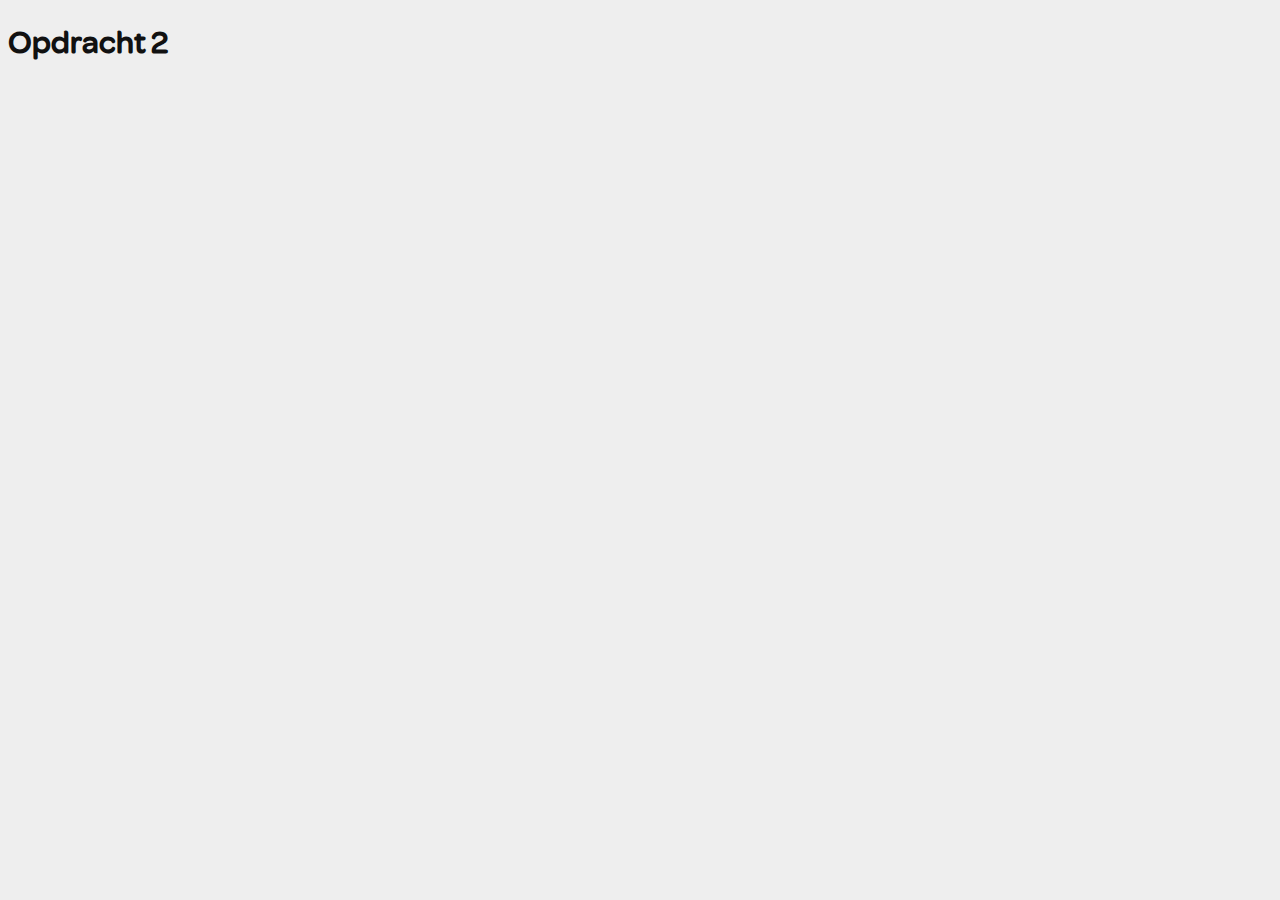
==== opdracht2/index.html @ 01a5a4b9 "Add files via upload" ====
<!doctype html>
<html lang="nl">
	
<head>
	<meta charset="UTF-8">
	<meta name="author" content="jouw naam">
	<meta name="viewport" content="width=device-width, initial-scale=1">
	
	<title>Opdracht 2: Interactie galore - Frontend voor Designers</title>
	
	<link href="styles/style.css" rel="stylesheet">
  <link rel="icon" type="image/svg+xml" href="images/favicon.svg">
</head>

<body>
	<h1>Opdracht 2</h1>

	<script src="scripts/script.js"></script>
</body>
	
</html>
---- opdracht2/styles/style.css ----
/* CSS Document */

/*********/
/* FONTS */
/*********/
@font-face {
	font-family: 'eenfont';
	src: url('../fonts/eenfont.woff2') format('woff2'),
			 url('../fonts/eenfont.woff') format('woff');
	font-weight: normal;
	font-style: normal;

}





/**************/
/* CSS REMEDY */
/**************/
*, *::after, *::before {
  box-sizing:border-box;  
}

button, summary {
	cursor: pointer;
}





/*********************/
/* CUSTOM PROPERTIES */
/*********************/
:root {
	/* startje */
	--color-main:#111;
	--color-background:#eee;
}





/****************/
/* JOUW STYLING */
/****************/
body {
  font-family:eenfont, sans-serif;
  color:var(--color-main);
  background-color:var(--color-background);
}

/* jouw code */
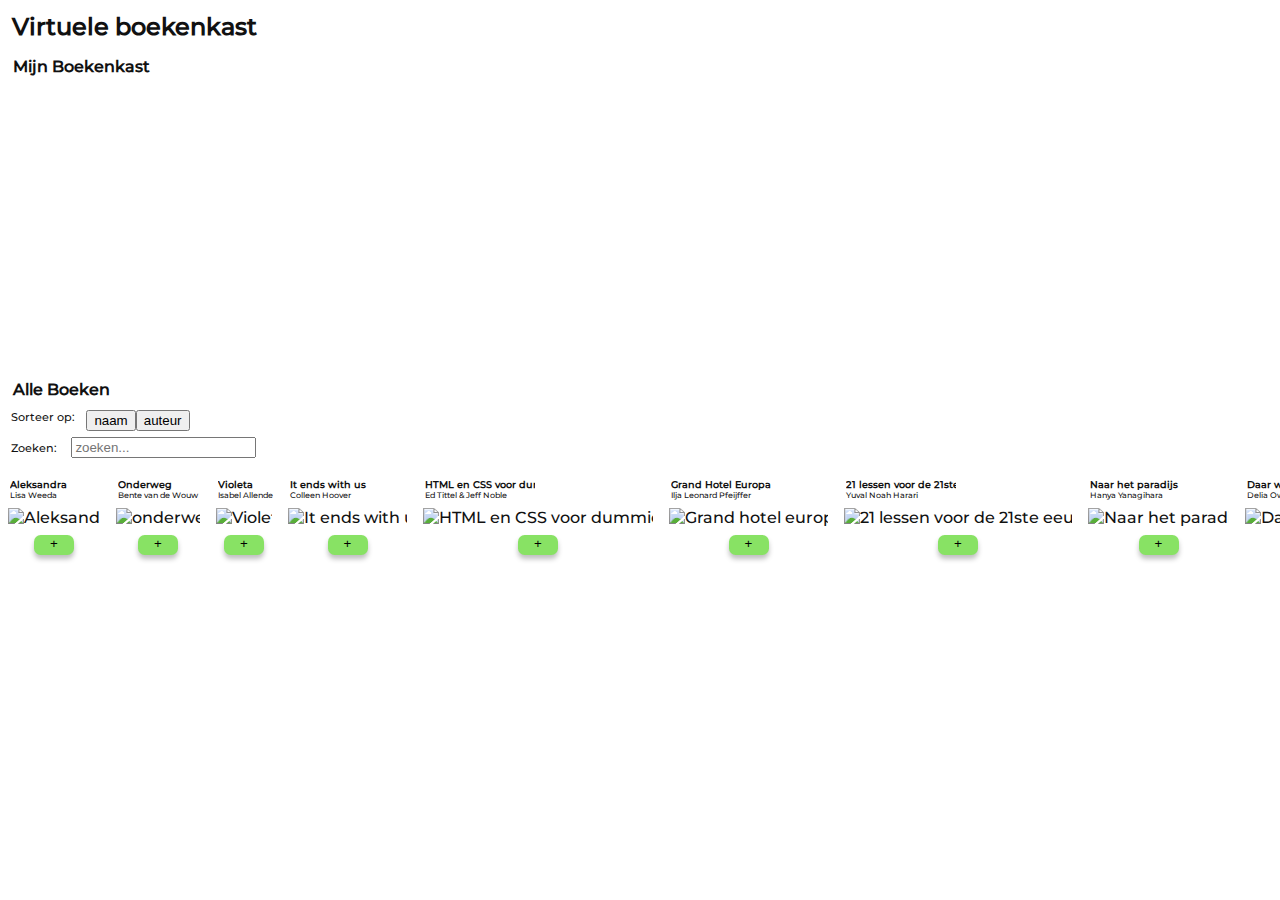
==== commit e589437c: "Add files via upload" ====
--- a/opdracht2/index.html
+++ b/opdracht2/index.html
@@ -3,7 +3,7 @@
 	
 <head>
 	<meta charset="UTF-8">
-	<meta name="author" content="jouw naam">
+	<meta name="author" content="Jinke">
 	<meta name="viewport" content="width=device-width, initial-scale=1">
 	
 	<title>Opdracht 2: Interactie galore - Frontend voor Designers</title>
@@ -13,9 +13,97 @@
 </head>
 
 <body>
-	<h1>Opdracht 2</h1>
+	<section>
+		<h1>Virtuele boekenkast</h1>
+	</section>
+	<section>
+		<h2>Mijn Boekenkast</h2>
+		<ul id="mijnLijst">
+		</ul>
+	</section>
+	<section id="boekenLijstContainer" class="mijnList">
+		<h2>Alle Boeken</h2>
+		<aside>
+			<section>
+				<label>Sorteer op:</label>
+				<button class="sort" data-sort="title">naam</button>
+				<button class="sort" data-sort="author"  data-default-order='asc'>auteur</button>
+			</section>
+			<section>
+				<label>Zoeken:</label>
+				<input class="search" placeholder="zoeken..." />
+			</section>
+		</aside>
+		<ul id="boekenLijst" class="list">
+			<li>
+				<h3 class="title">Aleksandra</h3>
+				<p class="author">Lisa Weeda</p>
+				<img src="/images/aleksandra.jpeg" alt="Aleksandra">
+				<button>+</button>
+			</li>
+			<li>
+				<h3 class="title">Onderweg</h3>
+				<p class="author">Bente van de Wouw</p>
+				<img src="/images/onderweg.jpeg" alt="onderweg">
+				<button>+</button>
+			</li>
+			<li>
+				<h3 class="title">Violeta</h3>
+				<p class="author">Isabel Allende</p>
+				<img src="/images/violeta.jpeg" alt="Violeta">
+				<button>+</button>
+			</li>
+			<li>
+				<h3 class="title">It ends with us</h3>
+				<p class="author">Colleen Hoover</p>
+				<img src="/images/itendswithus.jpeg" alt="It ends with us">
+				<button>+</button>
+			</li>
+			<li>
+				<h3 class="title">HTML en CSS voor dummies</h3>
+				<p class="author">Ed Tittel & Jeff Noble</p>
+				<img src="/images/dummies.jpeg" alt="HTML en CSS voor dummies">
+				<button>+</button>
+			</li>
+			<li>
+				<h3 class="title">Grand Hotel Europa</h3>
+				<p class="author">Ilja Leonard Pfeijffer</p>
+				<img src="/images/europa.jpeg" alt="Grand hotel europa">
+				<button>+</button>
+			</li>
+			<li>
+				<h3 class="title">21 lessen voor de 21ste eeuw</h3>
+				<p class="author">Yuval Noah Harari</p>
+				<img src="/images/lessen.jpeg" alt="21 lessen voor de 21ste eeuw">
+				<button>+</button>
+			</li>
+			<li>
+				<h3 class="title">Naar het paradijs</h3>
+				<p class="author">Hanya Yanagihara</p>
+				<img src="/images/paradijs.jpeg" alt="Naar het paradijs">
+				<button>+</button>
+			</li>
+			<li>
+				<h3 class="title">Daar waar de rivierkreeften zingen</h3>
+				<p class="author">Delia Owens</p>
+				<img src="/images/rivierkreeften.jpeg" alt="Daar waar de rivierkreeften zingen">
+				<button>+</button>
+			</li>
+			<li>
+				<h3 class="title">De wijsheid van de heks</h3>
+				<p class="author">Susan Smith</p>
+				<img src="/images/wijsheid.jpeg" alt="De wijsheid van de heks">
+				<button>+</button>
+			</li>
+		</ul>
+	</section>
 
+	<!-- jsDelivr :: Sortable :: Latest (https://www.jsdelivr.com/package/npm/sortablejs) -->
+	<script src="https://cdn.jsdelivr.net/npm/sortablejs@latest/Sortable.min.js"></script>
+	<!-- Sorteerbare lijst van https://listjs.com/overview/download/ -->
+	<script src="//cdnjs.cloudflare.com/ajax/libs/list.js/2.3.1/list.min.js"></script>
 	<script src="scripts/script.js"></script>
+
 </body>
 	
 </html>
--- a/opdracht2/styles/style.css
+++ b/opdracht2/styles/style.css
@@ -4,14 +4,11 @@
 /* FONTS */
 /*********/
 @font-face {
-	font-family: 'eenfont';
-	src: url('../fonts/eenfont.woff2') format('woff2'),
-			 url('../fonts/eenfont.woff') format('woff');
+	font-family: 'Montserrat';
+	src: url('../fonts/Montserrat-Medium.ttf');
 	font-weight: normal;
 	font-style: normal;
-
-}
-
+}
 
 
 
@@ -37,7 +34,10 @@
 :root {
 	/* startje */
 	--color-main:#111;
-	--color-background:#eee;
+	--color-background:white;
+	--color-darkmode: #333;
+	--color-plus: rgb(136, 226, 100);
+	--color-min: rgb(240, 104, 80);
 }
 
 
@@ -48,10 +48,159 @@
 /* JOUW STYLING */
 /****************/
 body {
-  font-family:eenfont, sans-serif;
+  font-family:Montserrat;
   color:var(--color-main);
   background-color:var(--color-background);
+  margin: 0;
+  padding: 0;
 }
 
 /* jouw code */
-
+section:nth-of-type(1) {
+	display: flex;
+}
+
+section h1 {
+	text-align: left;
+	font-size: 1.5em;
+	margin: .5em .5em 0;
+	position: relative;
+}
+
+h2 {
+	font-size: 1em;
+	margin: 1em 0 0 .8em;
+}
+
+h3 {
+	font-size: .6em;
+	padding: 0;
+	margin: 1em 0 0 1em;
+	max-width: 11.5em;
+	overflow: hidden;
+}
+
+p {
+	font-size: .5em;
+	padding: 0;
+	margin: 0 0 0 1.2em;
+}
+
+aside {
+	margin: 1em;
+	font-size: .7em;
+}
+
+aside section {
+	margin-bottom: .5em;
+}
+
+aside label {
+	margin-right: 1em;
+}
+
+section:nth-of-type(2) ul{
+	background-image: url(/images/plank.png);
+	background-repeat: repeat-x;
+	background-size: auto 30%;
+	background-position: center bottom;
+	display: flex;
+	flex-direction: row;
+	align-items: center;
+	margin: 0;
+	padding: 0 0 .5em;
+	list-style: none;
+	height: 18em;
+	width: 100%;
+	overflow-x: scroll;
+	white-space: nowrap;
+}
+
+ul#mijnList:empty::before {
+	text-align: center;
+	content: "Je boekenkast is nog leeg";
+}
+
+ul li button {
+	display: flex;
+	position: relative;
+	margin: auto;
+	background-color: var(--color-plus);
+	border: none;
+	border-radius: .5em;
+	box-shadow: 0px 4px 5px 0px rgba(0,0,0,0.25);
+	width: 3em;
+	height: 1.5em;
+	justify-content: center;
+}
+
+.min {
+	background-color: var(--color-min);
+}
+
+
+section:nth-of-type(3) ul {
+	display: flex;
+	flex-direction: row;
+	align-items: center;
+	margin: 0;
+	padding: 0 0 2em 0;
+	list-style: none;
+	width: 100%;
+	overflow-x: scroll;
+	white-space: nowrap;
+  }
+
+  section:nth-of-type(3) ul li {
+	display: block;
+  }
+
+  li img {
+  width: 7em;
+  margin: .5em;
+  }
+
+
+/* Responsive */
+/* @media only screen and (min-width: 768px),
+screen and (min-height: 1024px) {
+	section {
+		font-size: 1em;
+	}
+}
+
+@media only screen and (min-width: 1280px),
+screen and (min-height: 1024px) {
+	section {
+		font-size: 2em;
+	}
+} */
+
+/* Dark mode */
+@media (prefers-color-scheme: dark) {
+	body {
+		background-color: var(--color-darkmode);
+	}
+	h1 {
+		color: var(--color-background);
+	}
+	h2 {
+		color: var(--color-background);
+	}
+	h3 {
+		color: var(--color-background);
+	}
+	p {
+		color: var(--color-background);
+	}
+	aside {
+		color: var(--color-background);
+	}
+}
+
+/* Verminder beweging setting */
+@media (prefers-reduced-motion: reduce) {
+	body {
+		animation: none;
+	}
+}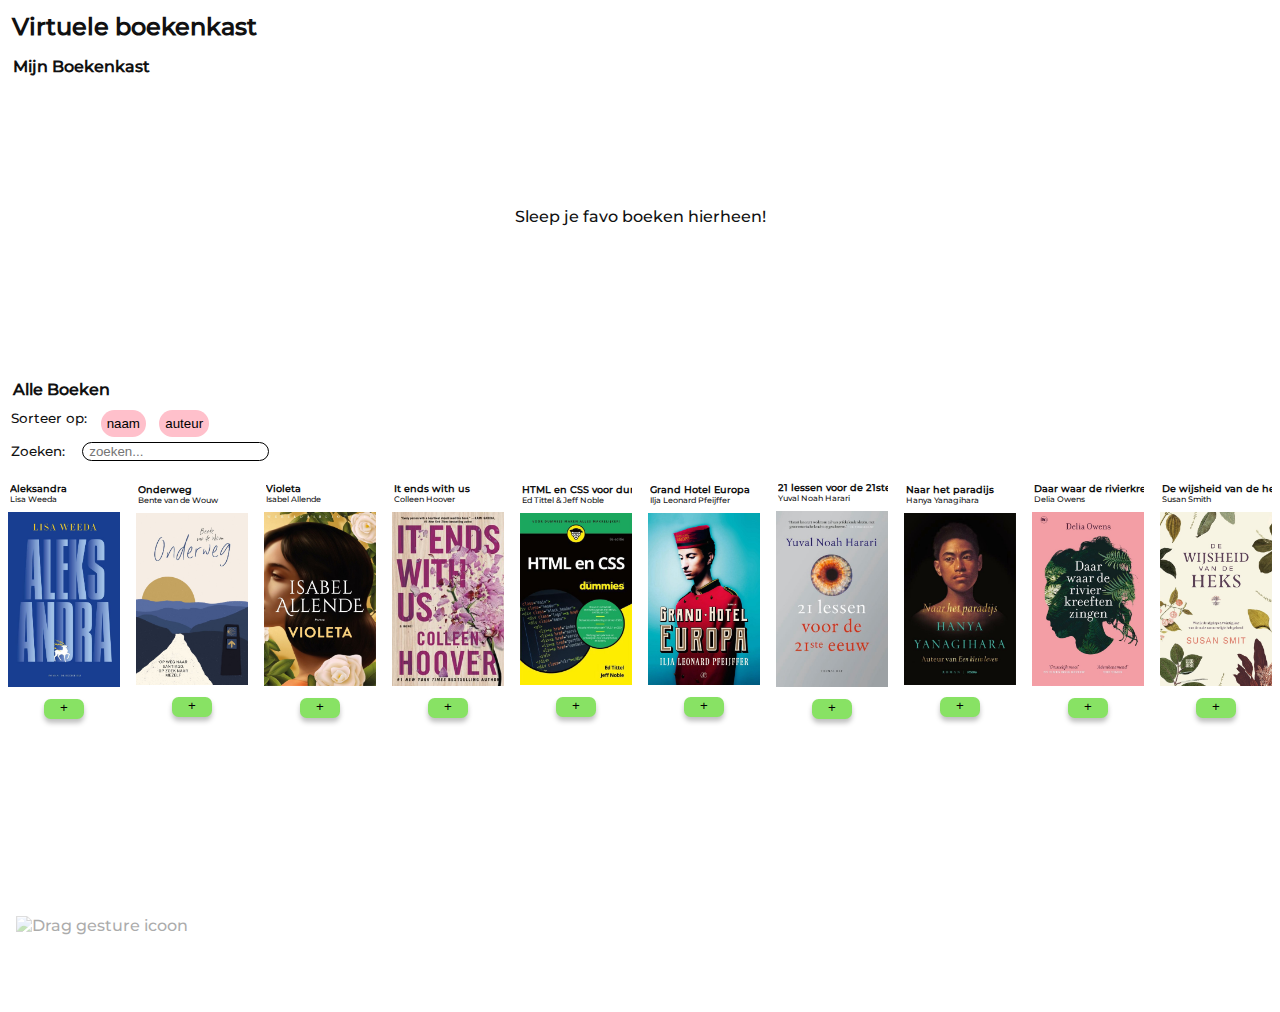
==== commit c1c60234: "Add files via upload" ====
--- a/opdracht2/index.html
+++ b/opdracht2/index.html
@@ -18,8 +18,7 @@
 	</section>
 	<section>
 		<h2>Mijn Boekenkast</h2>
-		<ul id="mijnLijst">
-		</ul>
+		<ul id="mijnLijst"></ul>
 	</section>
 	<section id="boekenLijstContainer" class="mijnList">
 		<h2>Alle Boeken</h2>
@@ -35,64 +34,67 @@
 			</section>
 		</aside>
 		<ul id="boekenLijst" class="list">
+			<section>
+				<img class="drag" id="drag" src="/images/dragicoon.jpeg" alt="Drag gesture icoon">
+			</section>
 			<li>
 				<h3 class="title">Aleksandra</h3>
 				<p class="author">Lisa Weeda</p>
-				<img src="/images/aleksandra.jpeg" alt="Aleksandra">
+				<img src="images/aleksandra.jpeg" alt="Aleksandra">
 				<button>+</button>
 			</li>
 			<li>
 				<h3 class="title">Onderweg</h3>
 				<p class="author">Bente van de Wouw</p>
-				<img src="/images/onderweg.jpeg" alt="onderweg">
+				<img src="images/onderweg.jpeg" alt="onderweg">
 				<button>+</button>
 			</li>
 			<li>
 				<h3 class="title">Violeta</h3>
 				<p class="author">Isabel Allende</p>
-				<img src="/images/violeta.jpeg" alt="Violeta">
+				<img src="images/violeta.jpeg" alt="Violeta">
 				<button>+</button>
 			</li>
 			<li>
 				<h3 class="title">It ends with us</h3>
 				<p class="author">Colleen Hoover</p>
-				<img src="/images/itendswithus.jpeg" alt="It ends with us">
+				<img src="images/itendswithus.jpeg" alt="It ends with us">
 				<button>+</button>
 			</li>
 			<li>
 				<h3 class="title">HTML en CSS voor dummies</h3>
 				<p class="author">Ed Tittel & Jeff Noble</p>
-				<img src="/images/dummies.jpeg" alt="HTML en CSS voor dummies">
+				<img src="images/dummies.jpeg" alt="HTML en CSS voor dummies">
 				<button>+</button>
 			</li>
 			<li>
 				<h3 class="title">Grand Hotel Europa</h3>
 				<p class="author">Ilja Leonard Pfeijffer</p>
-				<img src="/images/europa.jpeg" alt="Grand hotel europa">
+				<img src="images/europa.jpeg" alt="Grand hotel europa">
 				<button>+</button>
 			</li>
 			<li>
 				<h3 class="title">21 lessen voor de 21ste eeuw</h3>
 				<p class="author">Yuval Noah Harari</p>
-				<img src="/images/lessen.jpeg" alt="21 lessen voor de 21ste eeuw">
+				<img src="images/lessen.jpeg" alt="21 lessen voor de 21ste eeuw">
 				<button>+</button>
 			</li>
 			<li>
 				<h3 class="title">Naar het paradijs</h3>
 				<p class="author">Hanya Yanagihara</p>
-				<img src="/images/paradijs.jpeg" alt="Naar het paradijs">
+				<img src="images/paradijs.jpeg" alt="Naar het paradijs">
 				<button>+</button>
 			</li>
 			<li>
 				<h3 class="title">Daar waar de rivierkreeften zingen</h3>
 				<p class="author">Delia Owens</p>
-				<img src="/images/rivierkreeften.jpeg" alt="Daar waar de rivierkreeften zingen">
+				<img src="images/rivierkreeften.jpeg" alt="Daar waar de rivierkreeften zingen">
 				<button>+</button>
 			</li>
 			<li>
 				<h3 class="title">De wijsheid van de heks</h3>
 				<p class="author">Susan Smith</p>
-				<img src="/images/wijsheid.jpeg" alt="De wijsheid van de heks">
+				<img src="images/wijsheid.jpeg" alt="De wijsheid van de heks">
 				<button>+</button>
 			</li>
 		</ul>
--- a/opdracht2/styles/style.css
+++ b/opdracht2/styles/style.css
@@ -38,6 +38,8 @@
 	--color-darkmode: #333;
 	--color-plus: rgb(136, 226, 100);
 	--color-min: rgb(240, 104, 80);
+	--color-accent: pink;
+	--color-accentdark: rgb(78, 12, 34);
 }
 
 
@@ -53,6 +55,10 @@
   background-color:var(--color-background);
   margin: 0;
   padding: 0;
+  background-image: url("/images/achtergrond.png");
+  /* https://wallpapercave.com/kawaii-aesthetic-wallpapers */
+  background-size: cover;
+  background-attachment: fixed;
 }
 
 /* jouw code */
@@ -95,8 +101,30 @@
 	margin-bottom: .5em;
 }
 
-aside label {
+aside section label {
 	margin-right: 1em;
+	font-size: 1.2em;
+}
+
+aside section button {
+	margin-right: 1em;
+	height: 2em;
+	border-radius: 1em;
+	border: none;
+	background-color: var(--color-accent);
+	transition: .5s;
+}
+
+aside section button:hover {
+	-webkit-box-shadow: 0px 8px 16px -4px rgba(0,0,0,0.75);
+	-moz-box-shadow: 0px 8px 16px -4px rgba(0,0,0,0.75);
+	box-shadow: 0px 8px 16px -4px rgba(0,0,0,0.75);
+}
+
+aside section input {
+	padding-left: .5em;
+	border-radius: 1em;
+	border: .1em solid black;
 }
 
 section:nth-of-type(2) ul{
@@ -105,7 +133,6 @@
 	background-size: auto 30%;
 	background-position: center bottom;
 	display: flex;
-	flex-direction: row;
 	align-items: center;
 	margin: 0;
 	padding: 0 0 .5em;
@@ -116,9 +143,24 @@
 	white-space: nowrap;
 }
 
-ul#mijnList:empty::before {
-	text-align: center;
-	content: "Je boekenkast is nog leeg";
+/* Drag icoon 
+https://icon-library.com/icon/drag-icon-5.html*/
+section>img {
+	height: 6em;
+	position: absolute;
+	bottom: -7em;
+	left: 1em;
+	opacity: 35%;
+	z-index: 1000;
+}
+
+/* Empty state */
+ul#mijnLijst:empty {
+	justify-content: center;
+}
+
+ul#mijnLijst:empty::before {
+	content:"Sleep je favo boeken hierheen!";
 }
 
 ul li button {
@@ -158,28 +200,69 @@
   li img {
   width: 7em;
   margin: .5em;
+  transition: 0.5s;
   }
 
+  li img:hover {
+	  transform: scale(1.05);
+	  -webkit-box-shadow: 0px 8px 16px -4px rgba(0,0,0,0.75);
+	  -moz-box-shadow: 0px 8px 16px -4px rgba(0,0,0,0.75);
+	  box-shadow: 0px 8px 16px -4px rgba(0,0,0,0.75);
+  }
+
+
+/* Animatie */
+.drag {
+	animation: drag 5s 3;
+}
+
+@keyframes drag {
+	0% {
+		transform: translateY(0);
+	}
+	50% {
+		transform: translateY(-20em);
+	}
+	100% {
+		transform: translateY(0);
+	}
+}
 
 /* Responsive */
-/* @media only screen and (min-width: 768px),
+@media only screen and (min-width: 768px),
 screen and (min-height: 1024px) {
-	section {
-		font-size: 1em;
+	@keyframes drag {
+		0% {
+			transform: translateY(-8em);
+		}
+		50% {
+			transform: translateY(-23em);
+		}
+		100% {
+			transform: translateY(-8em);
+		}
 	}
 }
 
 @media only screen and (min-width: 1280px),
 screen and (min-height: 1024px) {
-	section {
-		font-size: 2em;
-	}
-} */
+	@keyframes drag {
+		0% {
+			transform: translateY(-8em);
+		}
+		50% {
+			transform: translateY(-23em);
+		}
+		100% {
+			transform: translateY(-8em);
+		}
+	}
+}
 
 /* Dark mode */
 @media (prefers-color-scheme: dark) {
 	body {
-		background-color: var(--color-darkmode);
+		background-image: url("/images/achtergronddark.png");
 	}
 	h1 {
 		color: var(--color-background);
@@ -195,6 +278,16 @@
 	}
 	aside {
 		color: var(--color-background);
+	}
+	ul#mijnLijst:empty::before {
+		color: var(--color-background);
+	}
+	section:nth-of-type(2) ul{
+		background-image: url(/images/plankdark.png);
+	}
+	aside section button {
+		color: var(--color-background);
+		background-color: var(--color-accentdark);
 	}
 }
 
@@ -203,4 +296,7 @@
 	body {
 		animation: none;
 	}
+	.drag {
+		display: none;
+	}
 }